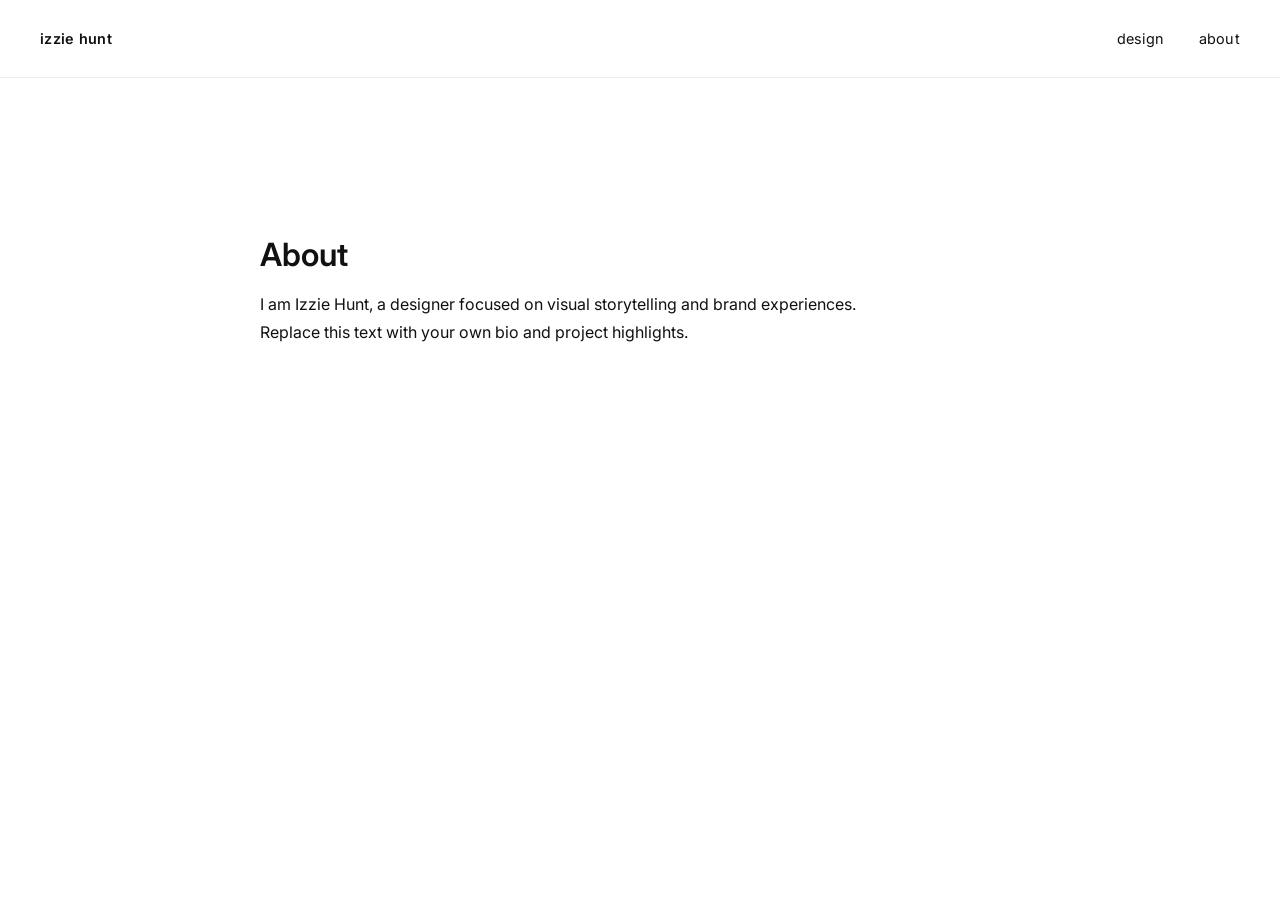
==== about.html @ 3216fa24 "changes" ====
<!DOCTYPE html>
<html lang="en">
  <head>
    <meta charset="UTF-8" />
    <meta name="viewport" content="width=device-width, initial-scale=1.0" />
    <title>About | Izzie Hunt</title>
    <link rel="preconnect" href="https://fonts.googleapis.com" />
    <link rel="preconnect" href="https://fonts.gstatic.com" crossorigin />
    <link
      href="https://fonts.googleapis.com/css2?family=Inter:wght@400;500;600&display=swap"
      rel="stylesheet"
    />
    <link rel="stylesheet" href="./styles.css" />
  </head>
  <body>
    <header class="top-bar">
      <a class="brand" href="./index.html">izzie hunt</a>
      <nav class="menu" aria-label="Main navigation">
        <a href="./index.html#design">design</a>
        <a href="./about.html">about</a>
      </nav>
    </header>

    <main>
      <section class="about">
        <h1>About</h1>
        <p>
          I am Izzie Hunt, a designer focused on visual storytelling and brand
          experiences. Replace this text with your own bio and project
          highlights.
        </p>
      </section>
    </main>
  </body>
</html>
---- styles.css ----
:root {
  --bg: #ffffff;
  --text: #111111;
  --muted: #8b8b8b;
  --header-height: 78px;
  --line: #ececec;
}

* {
  box-sizing: border-box;
}

html {
  scroll-behavior: smooth;
}

body {
  margin: 0;
  font-family: "Inter", -apple-system, BlinkMacSystemFont, "Segoe UI", sans-serif;
  background: var(--bg);
  color: var(--text);
}

body.no-scroll {
  overflow: hidden;
}

.top-bar {
  position: sticky;
  top: 0;
  z-index: 1000;
  height: var(--header-height);
  display: flex;
  align-items: center;
  justify-content: space-between;
  padding: 0 clamp(1rem, 4vw, 2.5rem);
  background: rgba(255, 255, 255, 0.95);
  backdrop-filter: blur(4px);
  border-bottom: 1px solid var(--line);
}

.brand,
.menu a {
  text-decoration: none;
  color: var(--text);
  text-transform: lowercase;
  letter-spacing: 0.02em;
  font-size: 0.9rem;
}

.brand {
  font-weight: 600;
}

.menu {
  display: flex;
  gap: clamp(1.2rem, 3vw, 2.2rem);
}

main {
  padding: clamp(1.3rem, 3.5vw, 2.3rem);
}

.gallery {
  display: grid;
  grid-template-columns: repeat(12, 1fr);
  gap: clamp(0.75rem, 1.5vw, 1.25rem);
}

.gallery--placed .gallery__left-stack {
  grid-column: 1 / span 4;
  grid-row: 1 / span 2;
  display: flex;
  flex-direction: column;
  gap: clamp(0.75rem, 1.5vw, 1.25rem);
  align-self: start;
  min-width: 0;
}

.gallery__left-stack .gallery__mia,
.gallery__left-stack .gallery__grid-video {
  width: 100%;
}

.gallery--placed .gallery__middle-stack {
  grid-column: 5 / span 4;
  grid-row: 1 / span 2;
  display: flex;
  flex-direction: column;
  gap: clamp(0.75rem, 1.5vw, 1.25rem);
  align-self: start;
  min-width: 0;
}

.gallery__middle-stack .gallery__r1c2,
.gallery__middle-stack .gallery__r2-portrait {
  width: 100%;
}

.gallery--placed .gallery__r1c2 {
  grid-column: 5 / span 4;
  grid-row: 1;
}

.gallery--placed .gallery__r1c3 {
  grid-column: 9 / span 4;
  grid-row: 1 / span 2;
}

.gallery--placed .gallery__r2-portrait {
  grid-column: 5 / span 4;
  grid-row: 2;
}

.gallery--placed .gallery__r2-c3 {
  grid-column: 9 / span 4;
  grid-row: 2;
}

.gallery--placed .gallery__r3-a {
  grid-column: 1 / span 4;
  grid-row: 3;
}

.gallery--placed .gallery__r3-b {
  grid-column: 5 / span 4;
  grid-row: 3;
}

.gallery--placed .gallery__r3-insert {
  grid-column: 9 / span 4;
  grid-row: 3;
}

.gallery--placed .gallery__flicker.work-landscape {
  aspect-ratio: unset;
  min-height: 0;
  align-self: stretch;
}

.work {
  position: relative;
  border-radius: 2px;
  min-height: 260px;
  overflow: hidden;
  background-image: linear-gradient(140deg, #e3e3e3 0%, #f8f8f8 100%);
}

.work-link {
  appearance: none;
  width: 100%;
  height: 100%;
  border: 0;
  margin: 0;
  padding: 0;
  background: transparent;
  cursor: pointer;
  position: relative;
}

.featured-work img {
  width: 100%;
  height: 100%;
  object-fit: cover;
  display: block;
  transition: transform 220ms ease;
}

.featured-work:hover img {
  transform: scale(1.015);
}

.work::after {
  content: "";
  position: absolute;
  inset: 0;
  border: 1px solid #f1f1f1;
  pointer-events: none;
}

.slot-label {
  position: absolute;
  left: 1rem;
  bottom: 1rem;
  font-size: 0.76rem;
  color: var(--muted);
  letter-spacing: 0.04em;
  text-transform: uppercase;
}

.featured-work .slot-label {
  color: #ffffff;
  text-shadow: 0 2px 10px rgba(0, 0, 0, 0.6);
}

.poster-project-cover img,
.editorial-project-cover img {
  width: 100%;
  height: 100%;
  object-fit: cover;
  display: block;
  transition: transform 220ms ease;
}

.poster-project-cover:hover img,
.editorial-project-cover:hover img {
  transform: scale(1.015);
}

.poster-project-label {
  color: #ffffff;
  text-shadow: 0 2px 10px rgba(0, 0, 0, 0.65);
}

.grid-video-el {
  width: 100%;
  height: 100%;
  object-fit: cover;
  display: block;
  background: #0a0a0a;
}

.work-landscape {
  grid-column: span 4;
  aspect-ratio: 4 / 3;
}

.work-square {
  grid-column: span 4;
  aspect-ratio: 1 / 1;
}

.work-portrait {
  grid-column: span 4;
  aspect-ratio: 3 / 4;
}

.about {
  margin: clamp(4rem, 10vw, 7rem) auto clamp(2rem, 6vw, 4rem);
  max-width: 760px;
  padding-top: 0.5rem;
}

.about h1 {
  font-size: clamp(1.4rem, 2.8vw, 2rem);
  font-weight: 600;
  margin: 0 0 1rem;
}

.about p {
  margin: 0;
  line-height: 1.75;
  max-width: 62ch;
}

.lightbox {
  position: fixed;
  inset: 0;
  background: rgba(0, 0, 0, 0.82);
  display: none;
  align-items: center;
  justify-content: center;
  z-index: 3000;
}

.lightbox.is-open {
  display: flex;
}

.lightbox-content {
  margin: 0;
  width: min(92vw, 1300px);
  max-height: 88vh;
}

.lightbox-content img {
  width: 100%;
  max-height: 88vh;
  object-fit: contain;
  display: block;
}

.lightbox-close,
.lightbox-nav {
  position: absolute;
  border: 0;
  background: rgba(0, 0, 0, 0.35);
  color: #ffffff;
  cursor: pointer;
}

.lightbox-close {
  top: 1.1rem;
  right: 1.1rem;
  width: 42px;
  height: 42px;
  border-radius: 999px;
  font-size: 1.8rem;
  line-height: 1;
}

.lightbox-nav {
  top: 50%;
  transform: translateY(-50%);
  width: 48px;
  height: 48px;
  border-radius: 999px;
  font-size: 1.7rem;
  line-height: 1;
}

.lightbox-nav.prev {
  left: 1.1rem;
}

.lightbox-nav.next {
  right: 1.1rem;
}

.lightbox--posters .lightbox-close {
  z-index: 3100;
}

@media (max-width: 960px) {
  .gallery.gallery--placed {
    display: flex;
    flex-direction: column;
    align-items: stretch;
    gap: clamp(0.75rem, 1.5vw, 1.25rem);
  }

  .gallery.gallery--placed > * {
    width: 100%;
    max-width: 100%;
    min-width: 0;
    grid-column: unset;
    grid-row: unset;
  }

  .gallery.gallery--placed .gallery__left-stack {
    grid-column: unset;
    grid-row: unset;
    align-self: stretch;
  }

  .gallery.gallery--placed .gallery__middle-stack {
    grid-column: unset;
    grid-row: unset;
    align-self: stretch;
  }

  .gallery.gallery--placed .gallery__flicker.work-landscape {
    align-self: stretch;
    max-height: min(85vh, 720px);
  }

  .gallery.gallery--placed .gallery__flicker .grid-video-el {
    max-height: min(85vh, 720px);
    object-fit: cover;
  }

  .work-landscape,
  .work-square,
  .work-portrait {
    grid-column: unset;
  }
}

@media (max-width: 620px) {
  .top-bar {
    height: 66px;
  }

  .brand,
  .menu a {
    font-size: 0.82rem;
  }

  .work-landscape,
  .work-square,
  .work-portrait {
    grid-column: unset;
  }

  .work {
    min-height: 220px;
  }

  .lightbox-nav {
    width: 42px;
    height: 42px;
  }
}
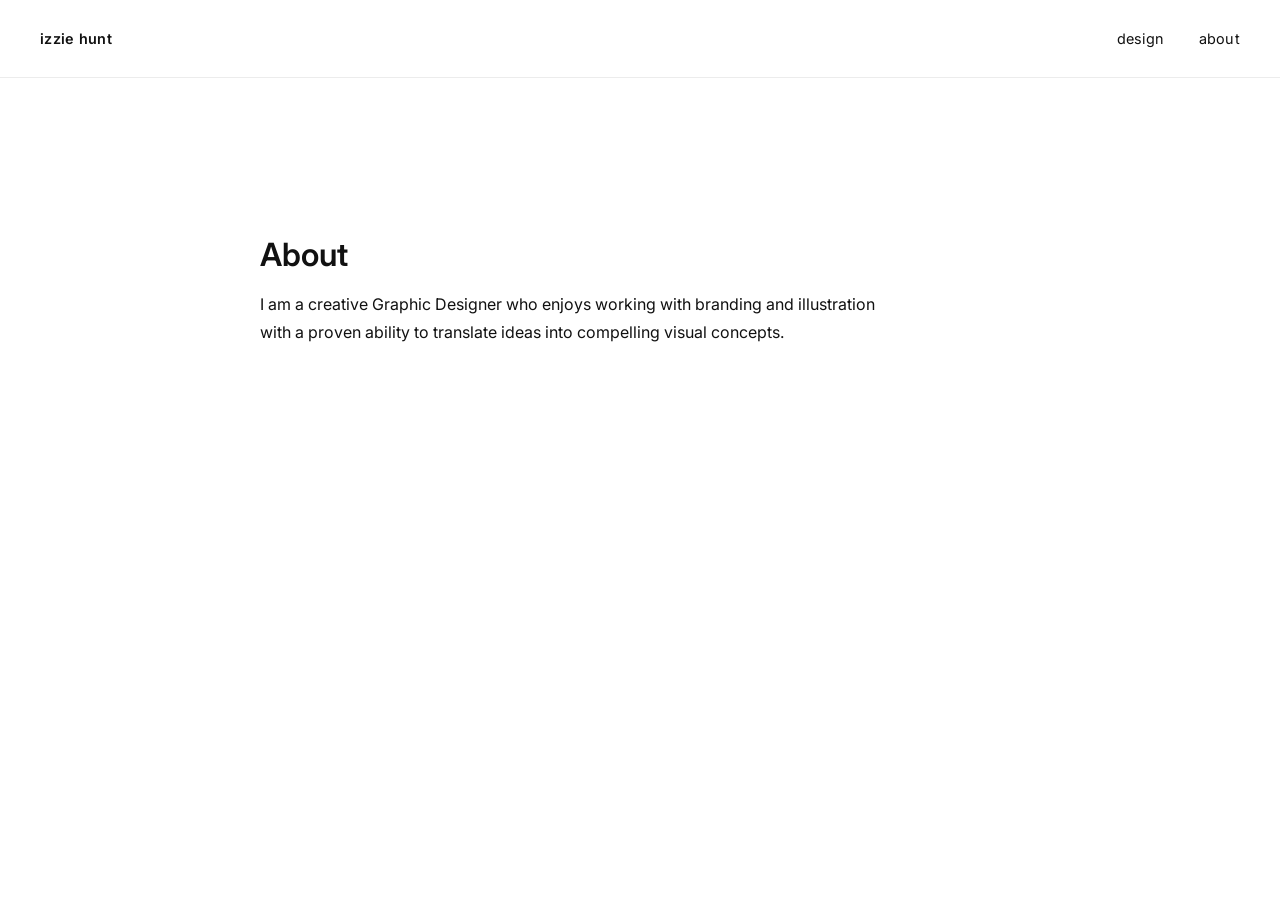
==== commit b3c47d2f: "Update about.html" ====
--- a/about.html
+++ b/about.html
@@ -25,9 +25,9 @@
       <section class="about">
         <h1>About</h1>
         <p>
-          I am Izzie Hunt, a designer focused on visual storytelling and brand
-          experiences. Replace this text with your own bio and project
-          highlights.
+          I am a creative Graphic Designer who enjoys working with branding and
+          illustration with a proven ability to translate ideas into compelling
+          visual concepts.
         </p>
       </section>
     </main>
--- a/styles.css
+++ b/styles.css
@@ -78,7 +78,8 @@
 }
 
 .gallery__left-stack .gallery__mia,
-.gallery__left-stack .gallery__grid-video {
+.gallery__left-stack .gallery__grid-video,
+.gallery__left-stack .gallery__zine {
   width: 100%;
 }
 
@@ -135,7 +136,19 @@
 .gallery--placed .gallery__flicker.work-landscape {
   aspect-ratio: unset;
   min-height: 0;
-  align-self: stretch;
+  align-self: start;
+  width: fit-content;
+  max-width: 100%;
+  justify-self: end;
+  display: flex;
+  justify-content: flex-end;
+}
+
+.gallery--placed .gallery__flicker .grid-video-el {
+  width: auto;
+  height: auto;
+  max-width: 100%;
+  object-fit: contain;
 }
 
 .work {
@@ -144,6 +157,11 @@
   min-height: 260px;
   overflow: hidden;
   background-image: linear-gradient(140deg, #e3e3e3 0%, #f8f8f8 100%);
+}
+
+.work.gallery__zine {
+  background-color: #141414;
+  background-image: none;
 }
 
 .work-link {
@@ -168,6 +186,14 @@
 
 .featured-work:hover img {
   transform: scale(1.015);
+}
+
+.gallery__zine.featured-work img {
+  object-fit: contain;
+}
+
+.gallery__zine.featured-work:hover img {
+  transform: none;
 }
 
 .work::after {
@@ -269,15 +295,31 @@
 
 .lightbox-content {
   margin: 0;
-  width: min(92vw, 1300px);
+  width: auto;
+  max-width: min(92vw, 1300px);
   max-height: 88vh;
+  display: flex;
+  align-items: center;
+  justify-content: center;
 }
 
 .lightbox-content img {
-  width: 100%;
+  width: auto;
+  height: auto;
+  max-width: 100%;
   max-height: 88vh;
   object-fit: contain;
   display: block;
+}
+
+.lightbox--zine .lightbox-content {
+  max-width: min(98vw, 2200px);
+  max-height: 95vh;
+}
+
+.lightbox--zine .lightbox-content img {
+  max-width: min(98vw, 2200px);
+  max-height: 95vh;
 }
 
 .lightbox-close,
@@ -317,7 +359,8 @@
   right: 1.1rem;
 }
 
-.lightbox--posters .lightbox-close {
+.lightbox--posters .lightbox-close,
+.lightbox--zine .lightbox-close {
   z-index: 3100;
 }
 
@@ -351,12 +394,15 @@
 
   .gallery.gallery--placed .gallery__flicker.work-landscape {
     align-self: stretch;
-    max-height: min(85vh, 720px);
+    justify-self: stretch;
+    width: 100%;
+    justify-content: center;
   }
 
   .gallery.gallery--placed .gallery__flicker .grid-video-el {
-    max-height: min(85vh, 720px);
-    object-fit: cover;
+    max-width: 100%;
+    max-height: min(80vh, 900px);
+    object-fit: contain;
   }
 
   .work-landscape,
